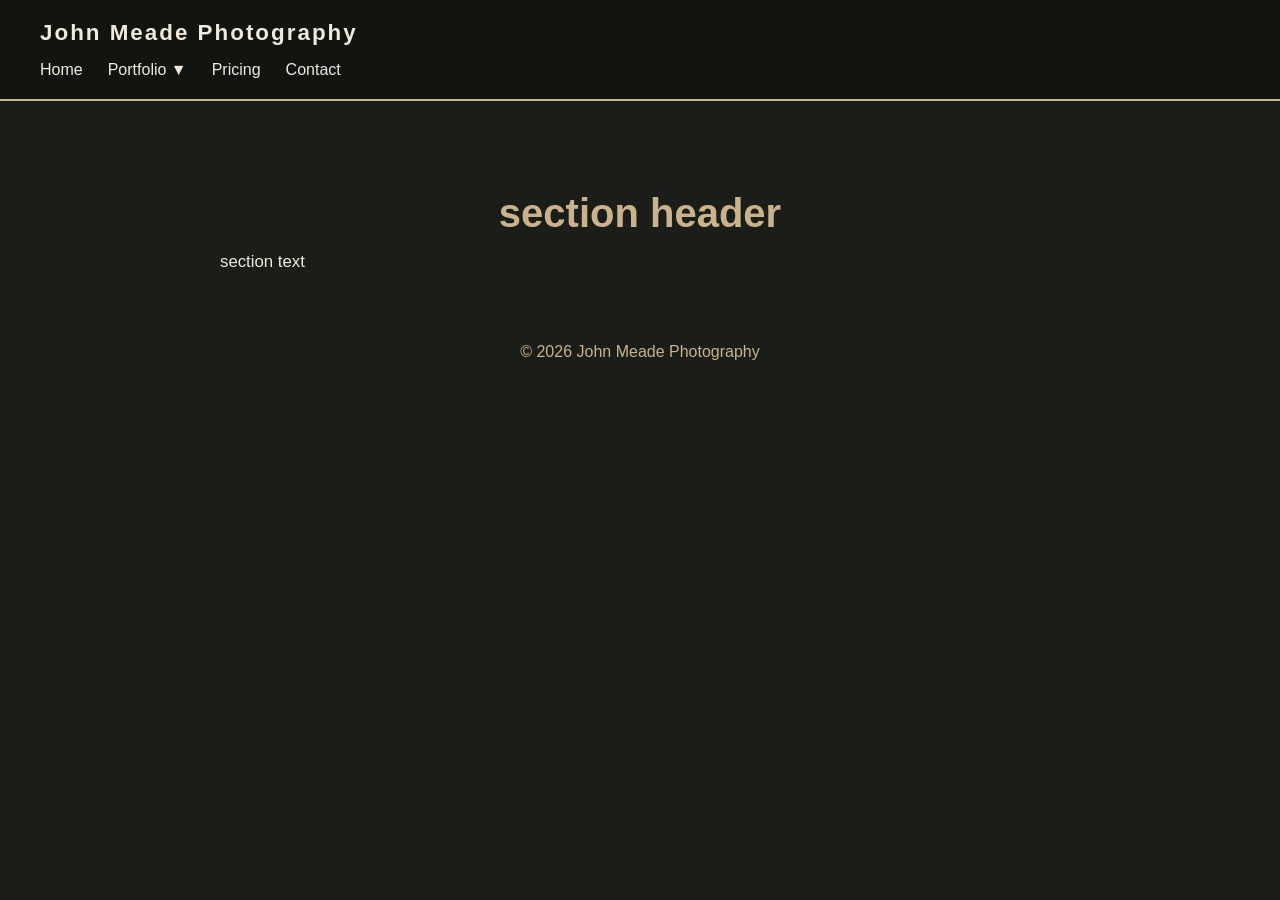
==== contact.html @ 170f31cb "Update contact.html" ====
<!DOCTYPE html>
<html lang="en">
<head>
<meta charset="UTF-8">
<meta name="viewport" content="width=device-width, initial-scale=1.0">

<title>John Meade Photography</title>

<link rel="stylesheet" href="style.css">

<body>

<header>

<h1>John Meade Photography</h1>

<nav>

<a href="index.html">Home</a>

<div class="dropdown">

<a href="#">Portfolio ▼</a>

<div class="dropdown-content">

<a href="portraits.html">Portraits (Coming Soon)</a>
<a href="sports.html">Sports</a>
<a href="performing-arts.html">Performing Arts</a>
<a href="other.html">Other</a>

</div>

</div>

<a href="pricing.html">Pricing</a>

<a href="contact.html">Contact</a>

</nav>

</header>

<section class="about">

    <h2>section header</h2>
    
    <p>
        section text
    </p>

<footer>
© 2026 John Meade Photography
</footer>
---- style.css ----
*{
    margin:0;
    padding:0;
    box-sizing:border-box;
}

body{
    background:#1A1D18;
    color:#F0E9DD;
    font-family:Arial, Helvetica, sans-serif;
}

header{
    background:#121410;
    padding:20px 40px;
    border-bottom:2px solid #C9B28C;
}

header h1{
    margin-bottom:15px;
    letter-spacing:2px;
    font-size:1.4rem;
}

.about{
    max-width:900px;
    margin:auto;
    padding:90px 30px;
}

.about h2{
    color:#C9B28C;
    margin-bottom:10px;
}

.about p{
    line-height:1.9;
    font-size:1.05rem;
    margin-bottom:25px;
}

nav{
    display:flex;
    flex-wrap:wrap;
    gap:25px;
}

nav a{
    color:#F0E9DD;
    text-decoration:none;
}

nav a:hover{
    color:#C9B28C;
}

.dropdown{
    position:relative;
}

.dropdown-content{
    display:none;
    position:absolute;
    background:#121410;
    border:1px solid #C9B28C;
    min-width:220px;
}

.dropdown-content a{
    display:block;
    padding:12px 18px;
}

.dropdown:hover .dropdown-content{
    display:block;
}

main{
    max-width:1400px;
    margin:auto;
    padding:50px 25px;
}

h2{
    text-align:center;
    font-size:2.5rem;
    margin-bottom:10px;
}

.subtitle{
    text-align:center;
    color:#C9B28C;
    margin-bottom:40px;
}

.gallery{
    column-count:3;
    column-gap:25px;
}

.gallery img{
    width:100%;
    height:auto;
    display:block;
    margin-bottom:25px;

    border-radius:8px;

    transition:.25s;
    cursor:pointer;

    break-inside:avoid;
}

.gallery img:hover{
    transform:scale(1.02);
}

@media (max-width:1000px){
    .gallery{
        column-count:2;
    }
}

@media (max-width:650px){
    .gallery{
        column-count:1;
    }
}

footer{

    text-align:center;
    padding:40px;
    color:#C9B28C;

}



/* ---------- MOBILE ---------- */

@media (max-width:850px){

    nav{
        gap:25px;
    }

    .hero h1{
        font-size:3rem;
    }

    .hero h2{
        font-size:1.2rem;
    }

}
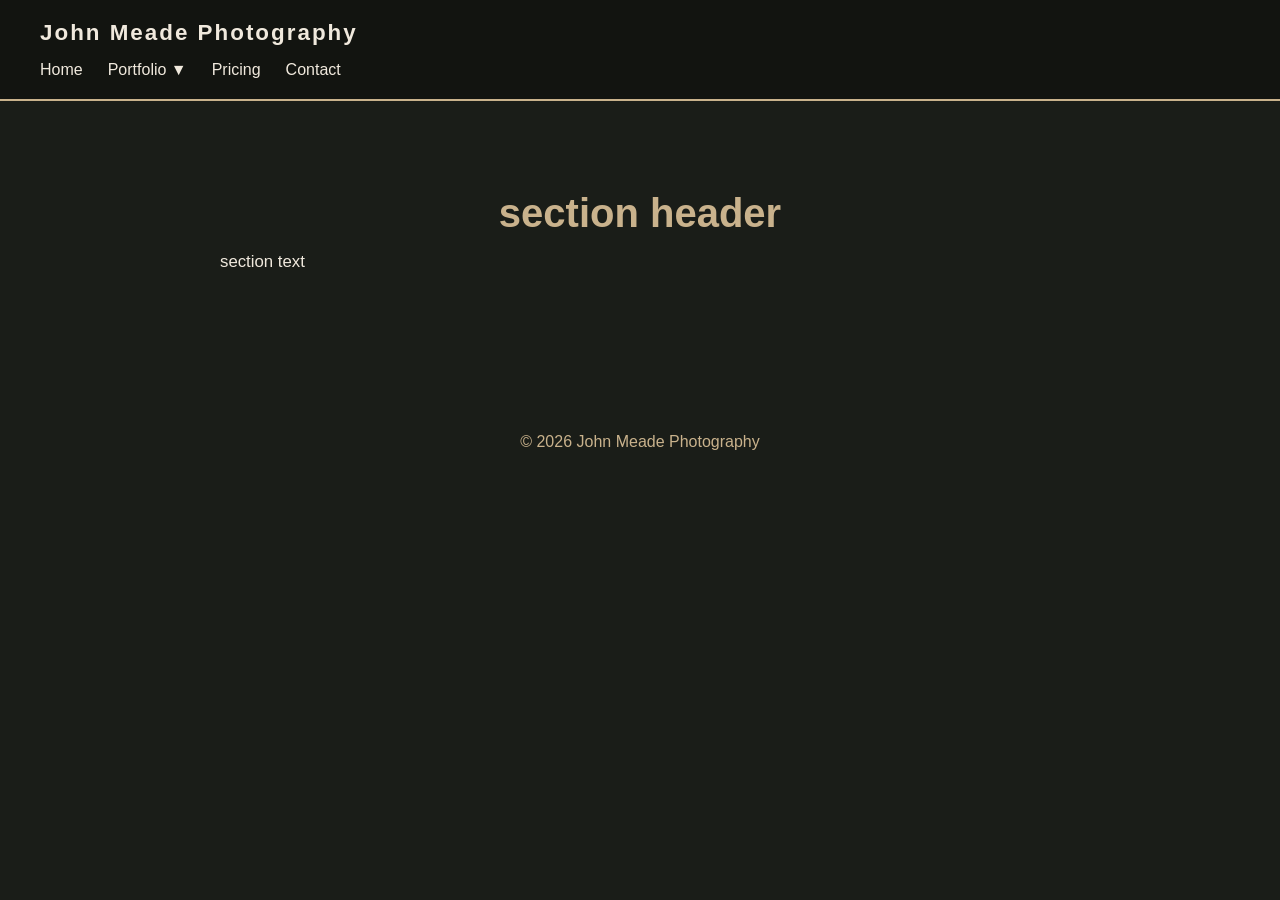
==== commit e2153a2c: "Update contact.html" ====
--- a/contact.html
+++ b/contact.html
@@ -49,6 +49,8 @@
         section text
     </p>
 
+</section>
+
 <footer>
 © 2026 John Meade Photography
 </footer>
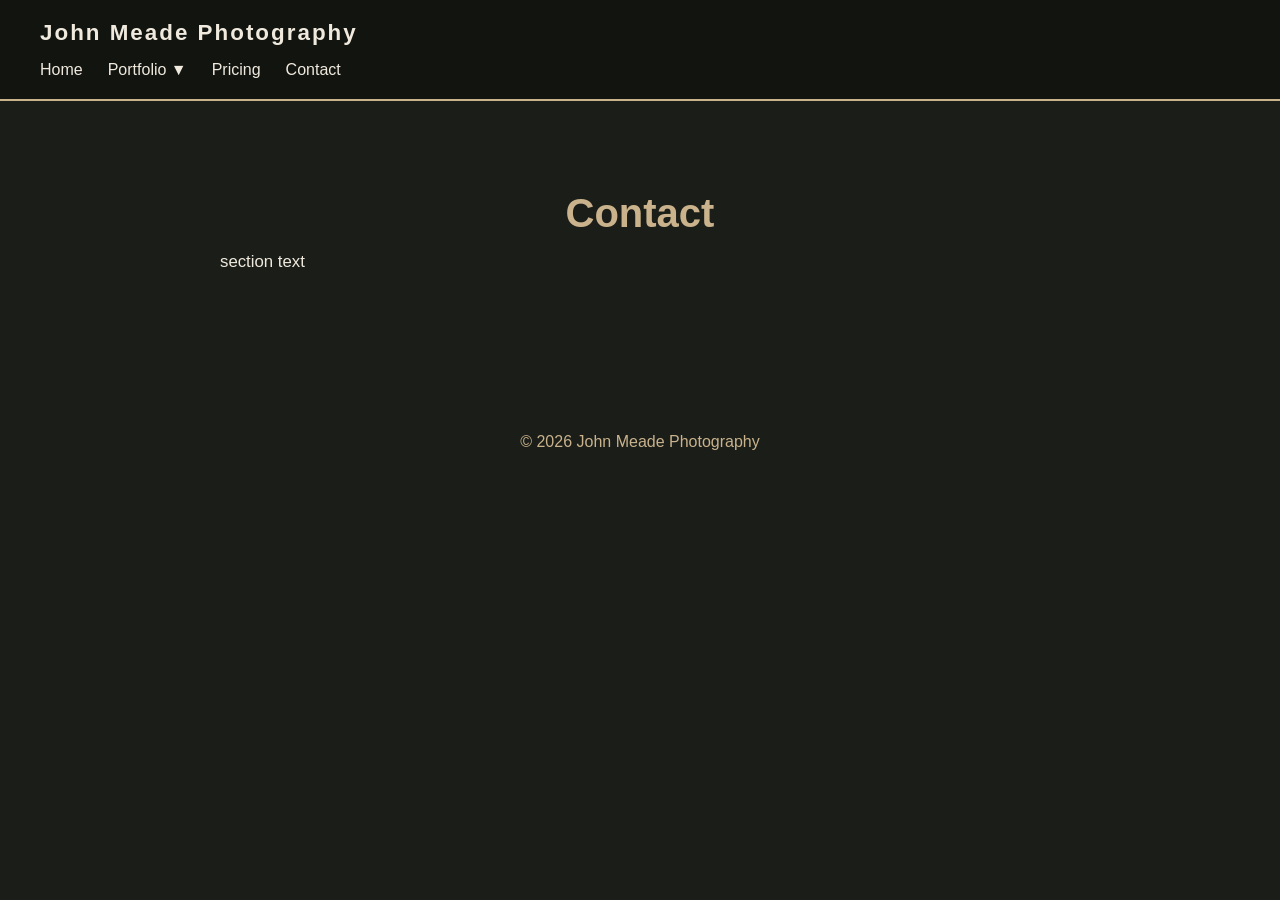
==== commit acfe4a2a: "Update contact.html" ====
--- a/contact.html
+++ b/contact.html
@@ -43,7 +43,7 @@
 
 <section class="about">
 
-    <h2>section header</h2>
+    <h2>Contact</h2>
     
     <p>
         section text
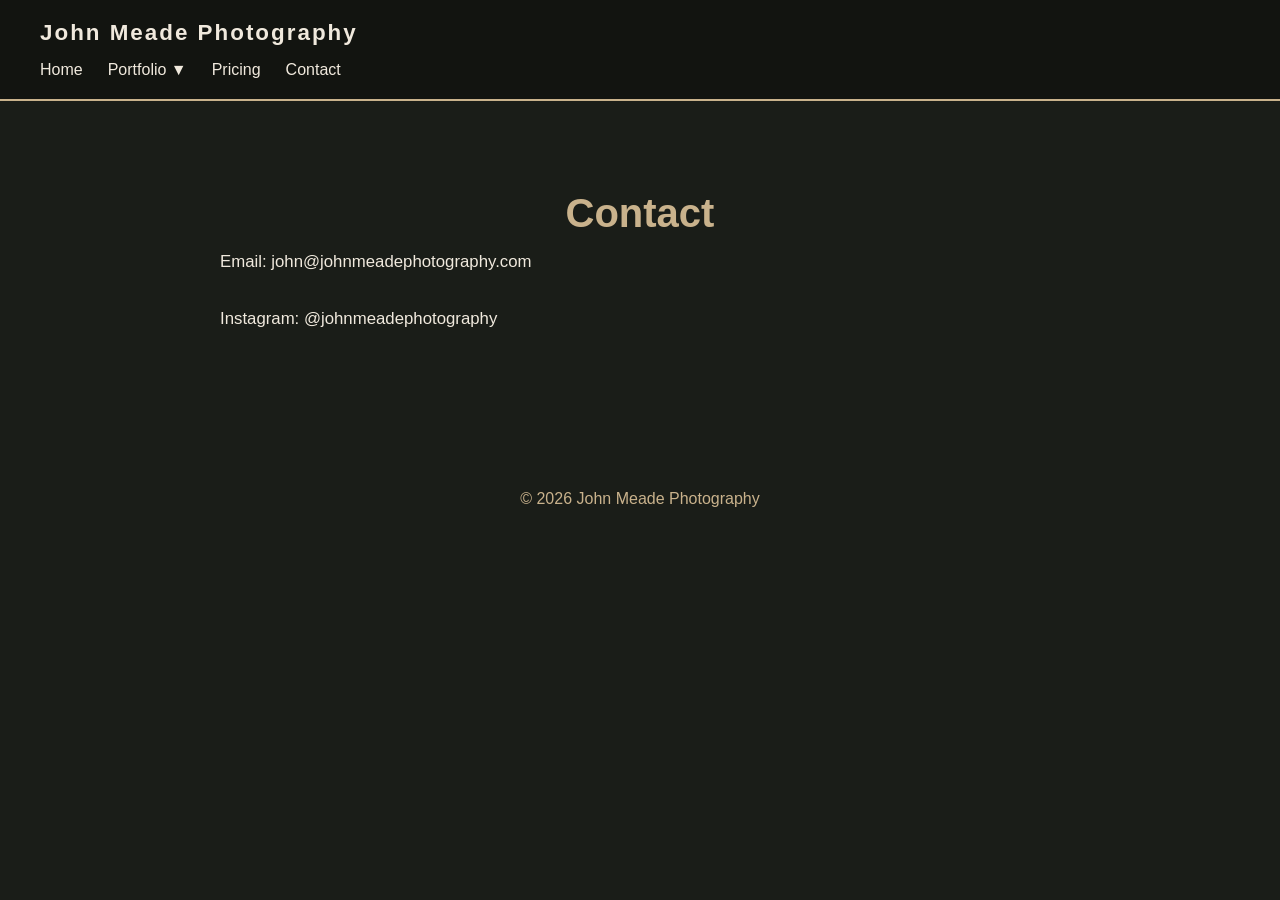
==== commit a4dbe680: "Update contact.html" ====
--- a/contact.html
+++ b/contact.html
@@ -7,6 +7,27 @@
 <title>John Meade Photography</title>
 
 <link rel="stylesheet" href="style.css">
+
+<style>
+
+    .about{
+        max-width:900px;
+        margin:auto;
+        padding:90px 30px;
+}
+
+    .about h2{
+        color:#C9B28C;
+        margin-bottom:10px;
+}
+
+    .about p{
+        line-height:1.9;
+        font-size:1.05rem;
+        margin-bottom:25px;
+}
+
+</style>
 
 <body>
 
@@ -46,7 +67,11 @@
     <h2>Contact</h2>
     
     <p>
-        section text
+        Email: john@johnmeadephotography.com
+    </p>
+    
+    <p>
+        Instagram: @johnmeadephotography
     </p>
 
 </section>
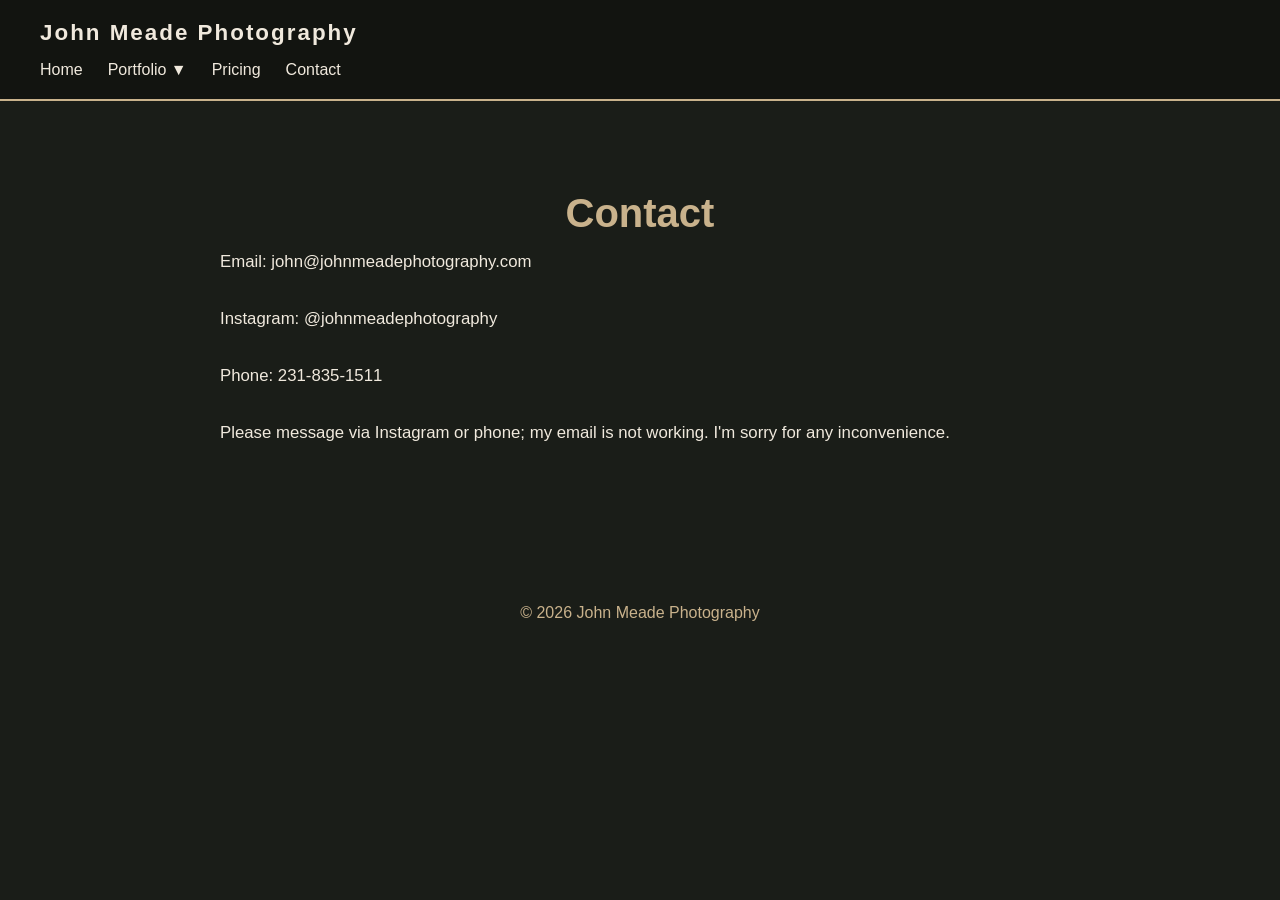
==== commit fe3f1476: "Update contact.html" ====
--- a/contact.html
+++ b/contact.html
@@ -45,7 +45,7 @@
 
 <div class="dropdown-content">
 
-<a href="portraits.html">Portraits (Coming Soon)</a>
+<a href="portraits.html">Portraits</a>
 <a href="sports.html">Sports</a>
 <a href="performing-arts.html">Performing Arts</a>
 <a href="other.html">Other</a>
@@ -73,7 +73,13 @@
     <p>
         Instagram: @johnmeadephotography
     </p>
-
+    
+    <p>
+        Phone: 231-835-1511
+    </p>
+    
+    <p>
+        Please message via Instagram or phone; my email is not working. I'm sorry for any inconvenience.
 </section>
 
 <footer>
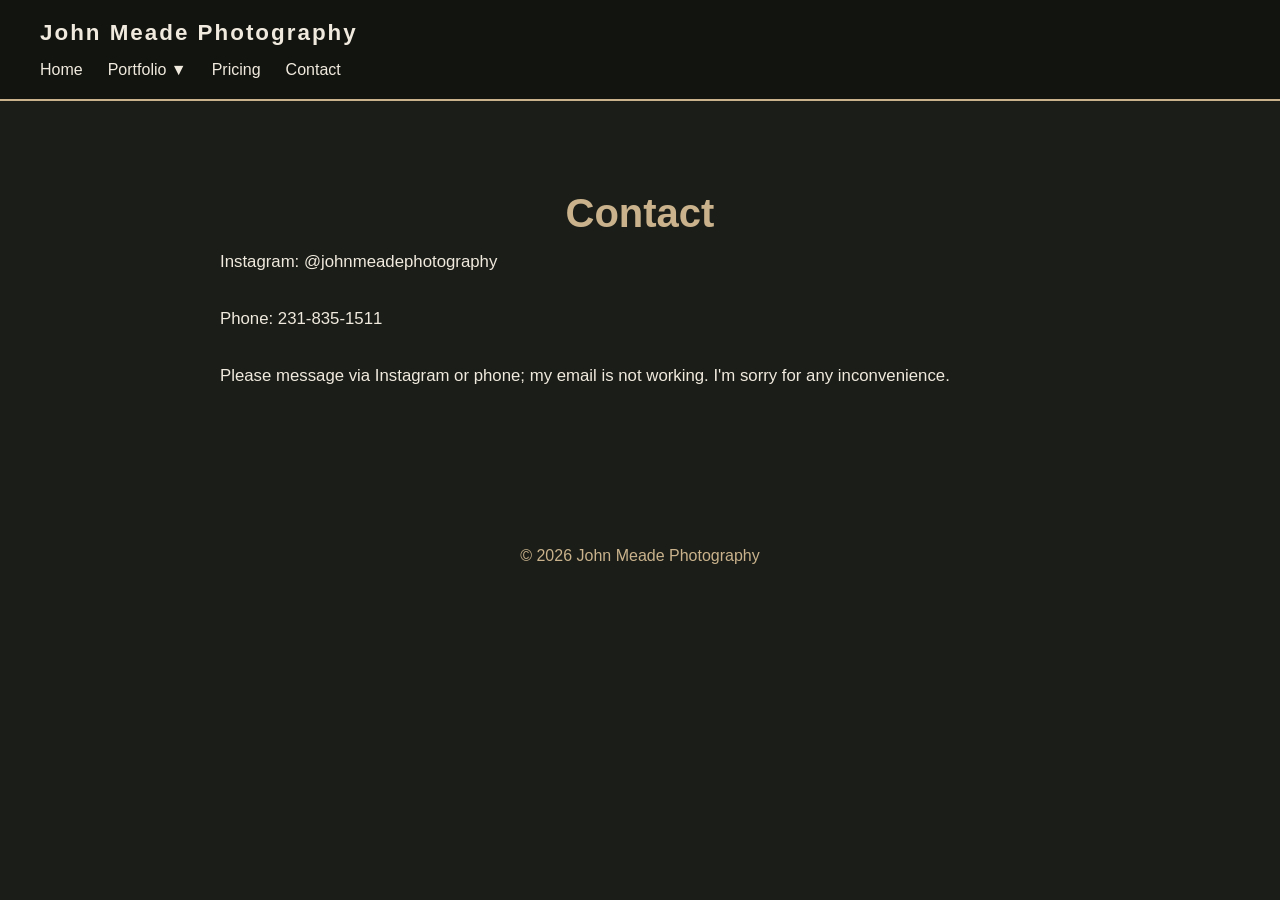
==== commit 37da8688: "logo update" ====
--- a/contact.html
+++ b/contact.html
@@ -67,10 +67,6 @@
     <h2>Contact</h2>
     
     <p>
-        Email: john@johnmeadephotography.com
-    </p>
-    
-    <p>
         Instagram: @johnmeadephotography
     </p>
     
--- a/style.css
+++ b/style.css
@@ -13,7 +13,7 @@
 header{
     background:#121410;
     padding:20px 40px;
-    border-bottom:2px solid #C9B28C;
+    border-bottom:2px solid #c9b28c;
 }
 
 header h1{
